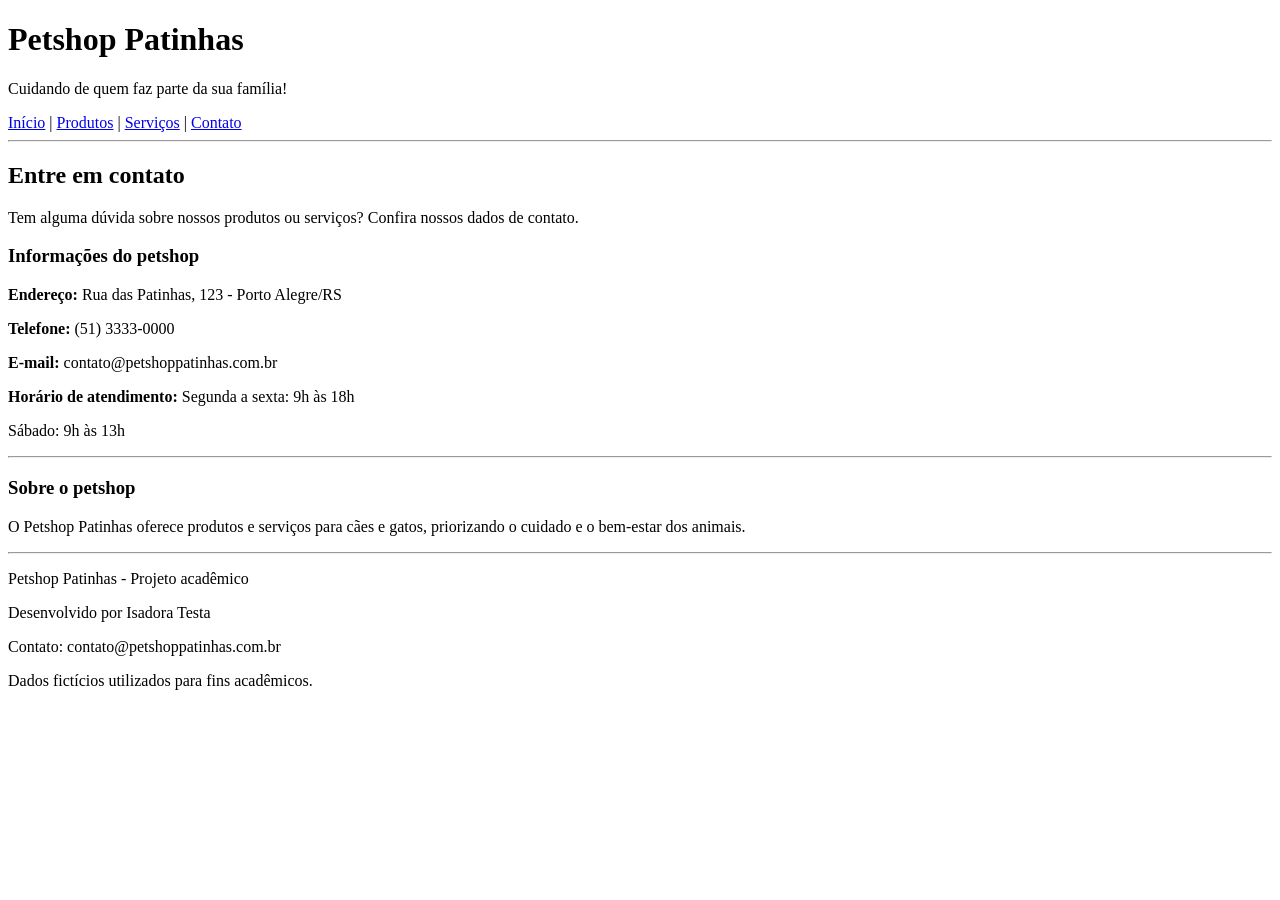
==== contato.html @ 303306e5 "Add files via upload" ====
<!DOCTYPE html>
<html lang="pt-BR">
<head>
    <meta charset="UTF-8">
    <meta name="viewport"
          content="width=device-width, initial-scale=1.0">
    <title>Contato - Petshop Patinhas</title>
</head>

<body>
    <header>
        <h1>Petshop Patinhas</h1>
        <p>Cuidando de quem faz parte da sua família!</p>

        <nav>
            <a href="index.html">Início</a> |
            <a href="produtos.html">Produtos</a> |
            <a href="servicos.html">Serviços</a> |
            <a href="contato.html">Contato</a>
        </nav>
    </header>

    <hr>

    <main>
        <h2>Entre em contato</h2>

        <p>
            Tem alguma dúvida sobre nossos produtos
            ou serviços? Confira nossos dados de contato.
        </p>

        <section>
            <h3>Informações do petshop</h3>

            <p>
                <strong>Endereço:</strong>
                Rua das Patinhas, 123 -
                Porto Alegre/RS
            </p>

            <p>
                <strong>Telefone:</strong>
                (51) 3333-0000
            </p>

            <p>
                <strong>E-mail:</strong>
                contato@petshoppatinhas.com.br
            </p>

            <p>
                <strong>Horário de atendimento:</strong>
                Segunda a sexta: 9h às 18h
            </p>

            <p>
                Sábado: 9h às 13h
            </p>
        </section>

        <hr>

        <section>
            <h3>Sobre o petshop</h3>

            <p>
                O Petshop Patinhas oferece produtos
                e serviços para cães e gatos,
                priorizando o cuidado e o bem-estar
                dos animais.
            </p>
        </section>
    </main>

    <hr>

    <footer>
        <p>Petshop Patinhas - Projeto acadêmico</p>
        <p>Desenvolvido por Isadora Testa</p>
        <p>
            Contato: contato@petshoppatinhas.com.br
        </p>
        <p>
            Dados fictícios utilizados para fins
            acadêmicos.
        </p>
    </footer>
</body>
</html>
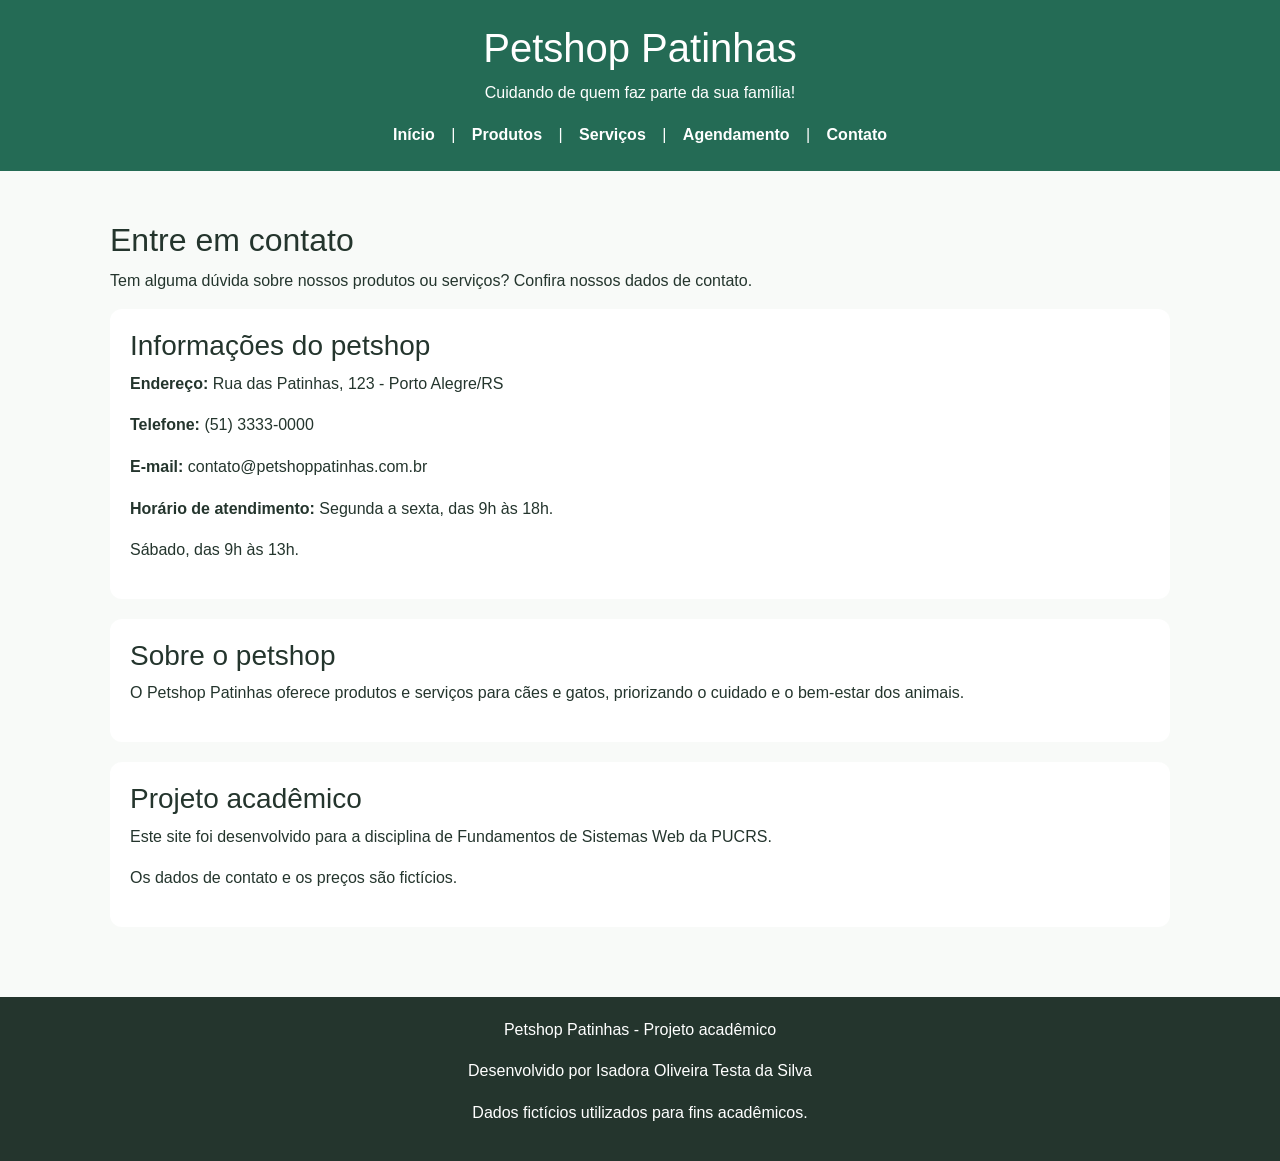
==== commit a4b875ba: "Add files via upload Fase 2 - CSS, Bootstrap, JavaScript, cadastro e agendamento" ====
--- a/contato.html
+++ b/contato.html
@@ -1,29 +1,47 @@
+
 
 <!DOCTYPE html>
 <html lang="pt-BR">
+
 <head>
     <meta charset="UTF-8">
     <meta name="viewport"
           content="width=device-width, initial-scale=1.0">
+
     <title>Contato - Petshop Patinhas</title>
+
+    <!-- Bootstrap 5 -->
+    <link
+        href="https://cdn.jsdelivr.net/npm/bootstrap@5.3.3/dist/css/bootstrap.min.css"
+        rel="stylesheet">
+
+    <!-- CSS personalizado -->
+    <link rel="stylesheet" href="css/estilo.css">
 </head>
 
 <body>
+
+    <a href="#conteudo-principal" class="pular-conteudo">
+    Pular para o conteúdo principal
+</a>
+
+    <!-- Cabeçalho -->
     <header>
         <h1>Petshop Patinhas</h1>
         <p>Cuidando de quem faz parte da sua família!</p>
 
-        <nav>
-            <a href="index.html">Início</a> |
-            <a href="produtos.html">Produtos</a> |
-            <a href="servicos.html">Serviços</a> |
-            <a href="contato.html">Contato</a>
-        </nav>
+<nav aria-label="Menu principal">
+    <a href="index.html">Início</a> |
+    <a href="produtos.html">Produtos</a> |
+    <a href="servicos.html">Serviços</a> |
+    <a href="cadastro.html">Agendamento</a> |
+    <a href="contato.html">Contato</a>
+</nav>
+
     </header>
 
-    <hr>
-
-    <main>
+    <!-- Conteúdo principal -->
+    <main id="conteudo-principal">
         <h2>Entre em contato</h2>
 
         <p>
@@ -31,6 +49,7 @@
             ou serviços? Confira nossos dados de contato.
         </p>
 
+        <!-- Informações do estabelecimento -->
         <section>
             <h3>Informações do petshop</h3>
 
@@ -52,16 +71,15 @@
 
             <p>
                 <strong>Horário de atendimento:</strong>
-                Segunda a sexta: 9h às 18h
+                Segunda a sexta, das 9h às 18h.
             </p>
 
             <p>
-                Sábado: 9h às 13h
+                Sábado, das 9h às 13h.
             </p>
         </section>
 
-        <hr>
-
+        <!-- Apresentação do petshop -->
         <section>
             <h3>Sobre o petshop</h3>
 
@@ -72,20 +90,43 @@
                 dos animais.
             </p>
         </section>
+
+        <!-- Aviso acadêmico -->
+        <section>
+            <h3>Projeto acadêmico</h3>
+
+            <p>
+                Este site foi desenvolvido para
+                a disciplina de Fundamentos
+                de Sistemas Web da PUCRS.
+            </p>
+
+            <p>
+                Os dados de contato e os preços
+                são fictícios.
+            </p>
+        </section>
     </main>
 
-    <hr>
-
+    <!-- Rodapé -->
     <footer>
         <p>Petshop Patinhas - Projeto acadêmico</p>
-        <p>Desenvolvido por Isadora Testa</p>
+
         <p>
-            Contato: contato@petshoppatinhas.com.br
+            Desenvolvido por
+            Isadora Oliveira Testa da Silva
         </p>
+
         <p>
-            Dados fictícios utilizados para fins
-            acadêmicos.
+            Dados fictícios utilizados
+            para fins acadêmicos.
         </p>
     </footer>
+
+    <!-- JavaScript do Bootstrap -->
+    <script
+        src="https://cdn.jsdelivr.net/npm/bootstrap@5.3.3/dist/js/bootstrap.bundle.min.js">
+    </script>
+
 </body>
 </html>
--- a/css/estilo.css
+++ b/css/estilo.css
@@ -0,0 +1,150 @@
+/* Configurações gerais do site */
+body {
+    font-family: Arial, sans-serif;
+    background-color: #f8faf8;
+    color: #24352d;
+    margin: 0;
+    line-height: 1.6;
+}
+
+
+/* Cabeçalho */
+header {
+    background-color: #246b55;
+    color: white;
+    text-align: center;
+    padding: 24px;
+}
+
+/* Menu de navegação */
+nav a {
+    color: white;
+    text-decoration: none;
+    margin: 0 12px;
+    font-weight: bold;
+}
+
+/* Efeito ao passar o mouse */
+nav a:hover {
+    text-decoration: underline;
+}
+
+/* Conteúdo principal */
+main {
+    max-width: 1100px;
+    margin: 30px auto;
+    padding: 20px;
+}
+
+/* Seções e produtos */
+section, article {
+    background-color: white;
+    padding: 20px;
+    margin-bottom: 20px;
+    border-radius: 12px;
+}
+
+/* Imagens */
+img {
+    max-width: 100%;
+    height: auto;
+}
+
+/* Rodapé */
+footer {
+    background-color: #24352d;
+    color: white;
+    text-align: center;
+    padding: 20px;
+}
+
+
+/* Carrossel de produtos em destaque */
+#carrosselPatinhas {
+    max-width: 750px;
+    margin: 0 auto 30px;
+    border-radius: 12px;
+    overflow: hidden;
+}
+
+/* Padroniza o tamanho das imagens */
+#carrosselPatinhas .carousel-item img {
+    width: 100%;
+    height: 350px;
+    object-fit: contain;
+    background-color: white;
+}
+
+/* Melhora a visibilidade das setas */
+#carrosselPatinhas .carousel-control-prev-icon,
+#carrosselPatinhas .carousel-control-next-icon {
+    background-color: #246b55;
+    border-radius: 50%;
+    padding: 18px;
+}
+
+/* Ajustes para telas menores */
+@media (max-width: 600px) {
+    #carrosselPatinhas .carousel-item img {
+        height: 240px;
+    }
+}
+
+
+/* Mensagens de confirmação do agendamento */
+#resultado {
+    white-space: pre-line;
+    border-radius: 10px;
+    padding: 20px;
+    font-size: 16px;
+}
+
+/* Oculta a mensagem quando necessário */
+#resultado[hidden] {
+    display: none;
+}
+
+/* Melhora o destaque dos campos selecionados */
+.form-control:focus,
+.form-select:focus {
+    border-color: #246b55;
+    box-shadow: 0 0 0 0.2rem rgba(36, 107, 85, 0.2);
+}
+
+/* Destaque para navegação por teclado */
+a:focus-visible,
+button:focus-visible,
+input:focus-visible,
+select:focus-visible {
+    outline: 3px solid #d18b2f;
+    outline-offset: 3px;
+}
+
+
+/* Link de acessibilidade para navegação por teclado */
+.pular-conteudo {
+    position: absolute;
+    left: 10px;
+    top: -100px;
+    background-color: #ffffff;
+    color: #123d30;
+    padding: 12px 18px;
+    border: 2px solid #123d30;
+    border-radius: 6px;
+    z-index: 9999;
+}
+
+/* Aparece quando recebe foco pelo teclado */
+.pular-conteudo:focus {
+    top: 10px;
+}
+
+/* Destaca elementos ao navegar com Tab */
+a:focus-visible,
+button:focus-visible,
+input:focus-visible,
+select:focus-visible,
+textarea:focus-visible {
+    outline: 3px solid #d18b2f;
+    outline-offset: 3px;
+}
